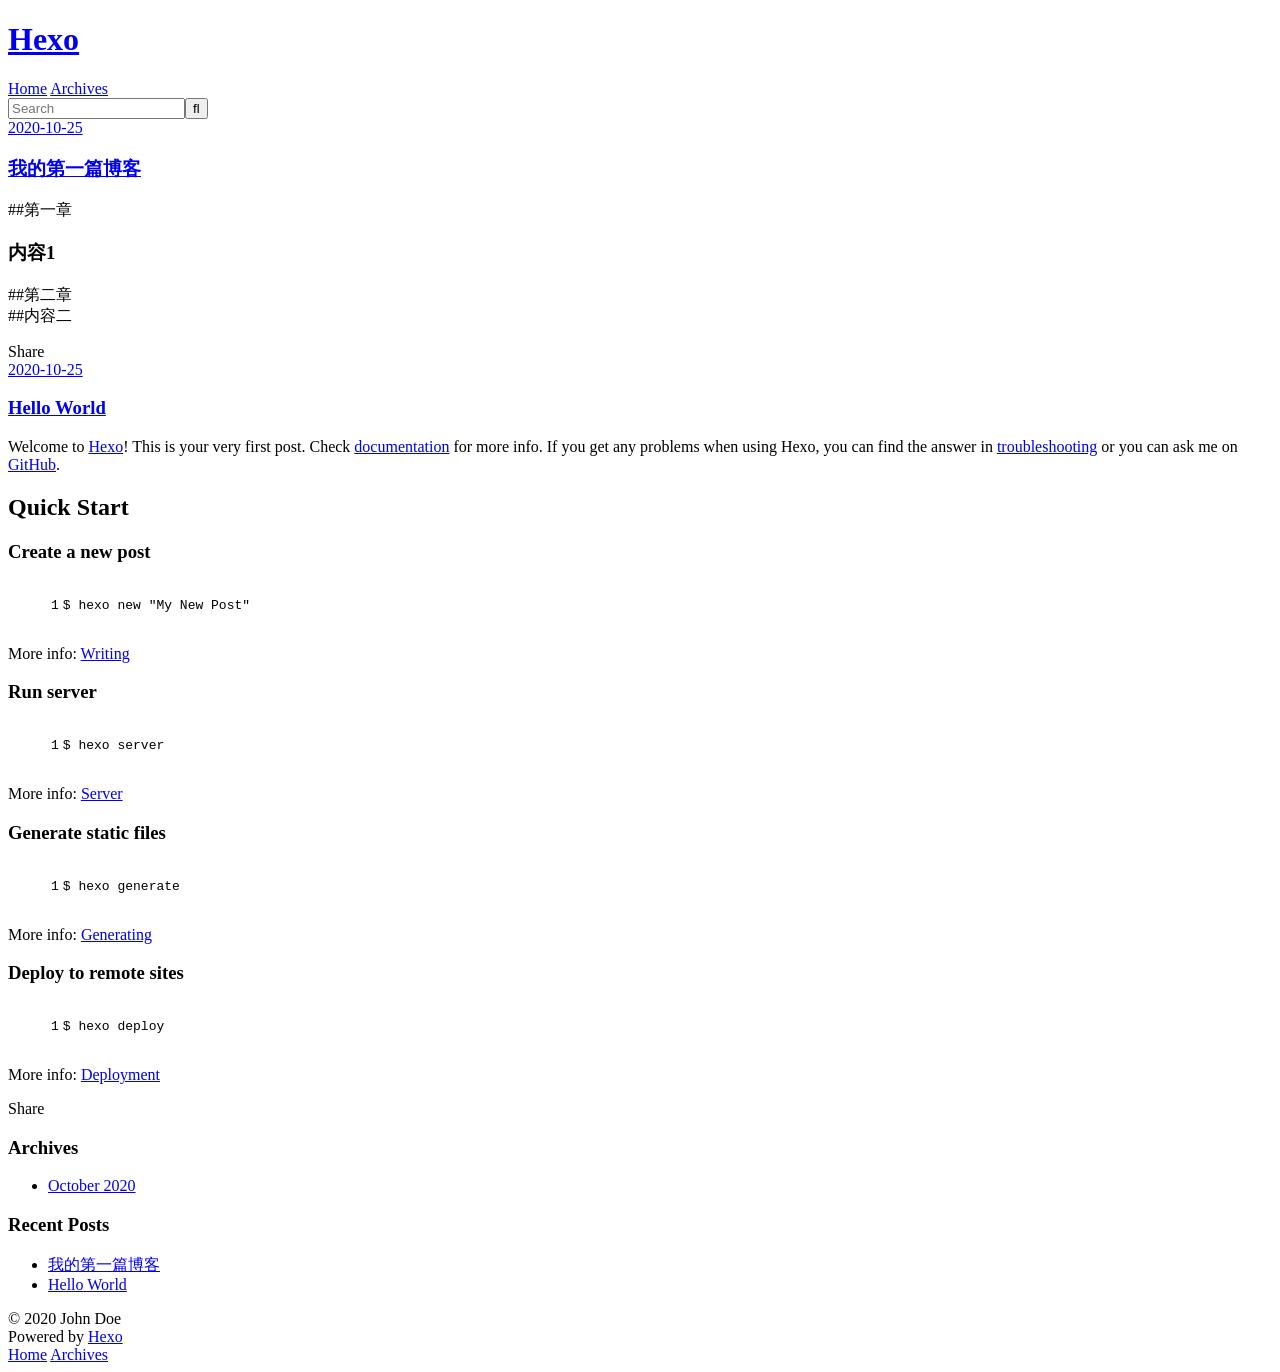
==== index.html @ a92fef50 "Site updated: 2020-10-25 15:04:39" ====
<!DOCTYPE html>
<html>
<head>
  <meta charset="utf-8">
  

  
  <title>Hexo</title>
  <meta name="viewport" content="width=device-width, initial-scale=1, maximum-scale=1">
  <meta property="og:type" content="website">
<meta property="og:title" content="Hexo">
<meta property="og:url" content="http://example.com/index.html">
<meta property="og:site_name" content="Hexo">
<meta property="og:locale" content="en_US">
<meta property="article:author" content="John Doe">
<meta name="twitter:card" content="summary">
  
    <link rel="alternate" href="/atom.xml" title="Hexo" type="application/atom+xml">
  
  
    <link rel="icon" href="/favicon.png">
  
  
    <link href="//fonts.googleapis.com/css?family=Source+Code+Pro" rel="stylesheet" type="text/css">
  
  
<link rel="stylesheet" href="/css/style.css">

<meta name="generator" content="Hexo 5.2.0"></head>

<body>
  <div id="container">
    <div id="wrap">
      <header id="header">
  <div id="banner"></div>
  <div id="header-outer" class="outer">
    <div id="header-title" class="inner">
      <h1 id="logo-wrap">
        <a href="/" id="logo">Hexo</a>
      </h1>
      
    </div>
    <div id="header-inner" class="inner">
      <nav id="main-nav">
        <a id="main-nav-toggle" class="nav-icon"></a>
        
          <a class="main-nav-link" href="/">Home</a>
        
          <a class="main-nav-link" href="/archives">Archives</a>
        
      </nav>
      <nav id="sub-nav">
        
          <a id="nav-rss-link" class="nav-icon" href="/atom.xml" title="RSS Feed"></a>
        
        <a id="nav-search-btn" class="nav-icon" title="Search"></a>
      </nav>
      <div id="search-form-wrap">
        <form action="//google.com/search" method="get" accept-charset="UTF-8" class="search-form"><input type="search" name="q" class="search-form-input" placeholder="Search"><button type="submit" class="search-form-submit">&#xF002;</button><input type="hidden" name="sitesearch" value="http://example.com"></form>
      </div>
    </div>
  </div>
</header>
      <div class="outer">
        <section id="main">
  
    <article id="post-我的第一篇博客" class="article article-type-post" itemscope itemprop="blogPost">
  <div class="article-meta">
    <a href="/2020/10/25/%E6%88%91%E7%9A%84%E7%AC%AC%E4%B8%80%E7%AF%87%E5%8D%9A%E5%AE%A2/" class="article-date">
  <time datetime="2020-10-25T06:50:15.000Z" itemprop="datePublished">2020-10-25</time>
</a>
    
  </div>
  <div class="article-inner">
    
    
      <header class="article-header">
        
  
    <h1 itemprop="name">
      <a class="article-title" href="/2020/10/25/%E6%88%91%E7%9A%84%E7%AC%AC%E4%B8%80%E7%AF%87%E5%8D%9A%E5%AE%A2/">我的第一篇博客</a>
    </h1>
  

      </header>
    
    <div class="article-entry" itemprop="articleBody">
      
        <p>##第一章</p>
<h3 id="内容1"><a href="#内容1" class="headerlink" title="内容1"></a>内容1</h3><p>##第二章<br>##内容二</p>

      
    </div>
    <footer class="article-footer">
      <a data-url="http://example.com/2020/10/25/%E6%88%91%E7%9A%84%E7%AC%AC%E4%B8%80%E7%AF%87%E5%8D%9A%E5%AE%A2/" data-id="ckgor7lir000064bv4ouh08dl" class="article-share-link">Share</a>
      
      
    </footer>
  </div>
  
</article>


  
    <article id="post-hello-world" class="article article-type-post" itemscope itemprop="blogPost">
  <div class="article-meta">
    <a href="/2020/10/25/hello-world/" class="article-date">
  <time datetime="2020-10-24T22:21:54.846Z" itemprop="datePublished">2020-10-25</time>
</a>
    
  </div>
  <div class="article-inner">
    
    
      <header class="article-header">
        
  
    <h1 itemprop="name">
      <a class="article-title" href="/2020/10/25/hello-world/">Hello World</a>
    </h1>
  

      </header>
    
    <div class="article-entry" itemprop="articleBody">
      
        <p>Welcome to <a target="_blank" rel="noopener" href="https://hexo.io/">Hexo</a>! This is your very first post. Check <a target="_blank" rel="noopener" href="https://hexo.io/docs/">documentation</a> for more info. If you get any problems when using Hexo, you can find the answer in <a target="_blank" rel="noopener" href="https://hexo.io/docs/troubleshooting.html">troubleshooting</a> or you can ask me on <a target="_blank" rel="noopener" href="https://github.com/hexojs/hexo/issues">GitHub</a>.</p>
<h2 id="Quick-Start"><a href="#Quick-Start" class="headerlink" title="Quick Start"></a>Quick Start</h2><h3 id="Create-a-new-post"><a href="#Create-a-new-post" class="headerlink" title="Create a new post"></a>Create a new post</h3><figure class="highlight bash"><table><tr><td class="gutter"><pre><span class="line">1</span><br></pre></td><td class="code"><pre><span class="line">$ hexo new <span class="string">&quot;My New Post&quot;</span></span><br></pre></td></tr></table></figure>
<p>More info: <a target="_blank" rel="noopener" href="https://hexo.io/docs/writing.html">Writing</a></p>
<h3 id="Run-server"><a href="#Run-server" class="headerlink" title="Run server"></a>Run server</h3><figure class="highlight bash"><table><tr><td class="gutter"><pre><span class="line">1</span><br></pre></td><td class="code"><pre><span class="line">$ hexo server</span><br></pre></td></tr></table></figure>

<p>More info: <a target="_blank" rel="noopener" href="https://hexo.io/docs/server.html">Server</a></p>
<h3 id="Generate-static-files"><a href="#Generate-static-files" class="headerlink" title="Generate static files"></a>Generate static files</h3><figure class="highlight bash"><table><tr><td class="gutter"><pre><span class="line">1</span><br></pre></td><td class="code"><pre><span class="line">$ hexo generate</span><br></pre></td></tr></table></figure>

<p>More info: <a target="_blank" rel="noopener" href="https://hexo.io/docs/generating.html">Generating</a></p>
<h3 id="Deploy-to-remote-sites"><a href="#Deploy-to-remote-sites" class="headerlink" title="Deploy to remote sites"></a>Deploy to remote sites</h3><figure class="highlight bash"><table><tr><td class="gutter"><pre><span class="line">1</span><br></pre></td><td class="code"><pre><span class="line">$ hexo deploy</span><br></pre></td></tr></table></figure>

<p>More info: <a target="_blank" rel="noopener" href="https://hexo.io/docs/one-command-deployment.html">Deployment</a></p>

      
    </div>
    <footer class="article-footer">
      <a data-url="http://example.com/2020/10/25/hello-world/" data-id="ckgor7liz000164bv7x11fzwm" class="article-share-link">Share</a>
      
      
    </footer>
  </div>
  
</article>


  


</section>
        
          <aside id="sidebar">
  
    

  
    

  
    
  
    
  <div class="widget-wrap">
    <h3 class="widget-title">Archives</h3>
    <div class="widget">
      <ul class="archive-list"><li class="archive-list-item"><a class="archive-list-link" href="/archives/2020/10/">October 2020</a></li></ul>
    </div>
  </div>


  
    
  <div class="widget-wrap">
    <h3 class="widget-title">Recent Posts</h3>
    <div class="widget">
      <ul>
        
          <li>
            <a href="/2020/10/25/%E6%88%91%E7%9A%84%E7%AC%AC%E4%B8%80%E7%AF%87%E5%8D%9A%E5%AE%A2/">我的第一篇博客</a>
          </li>
        
          <li>
            <a href="/2020/10/25/hello-world/">Hello World</a>
          </li>
        
      </ul>
    </div>
  </div>

  
</aside>
        
      </div>
      <footer id="footer">
  
  <div class="outer">
    <div id="footer-info" class="inner">
      &copy; 2020 John Doe<br>
      Powered by <a href="http://hexo.io/" target="_blank">Hexo</a>
    </div>
  </div>
</footer>
    </div>
    <nav id="mobile-nav">
  
    <a href="/" class="mobile-nav-link">Home</a>
  
    <a href="/archives" class="mobile-nav-link">Archives</a>
  
</nav>
    

<script src="//ajax.googleapis.com/ajax/libs/jquery/2.0.3/jquery.min.js"></script>


  
<link rel="stylesheet" href="/fancybox/jquery.fancybox.css">

  
<script src="/fancybox/jquery.fancybox.pack.js"></script>




<script src="/js/script.js"></script>




  </div>
</body>
</html>
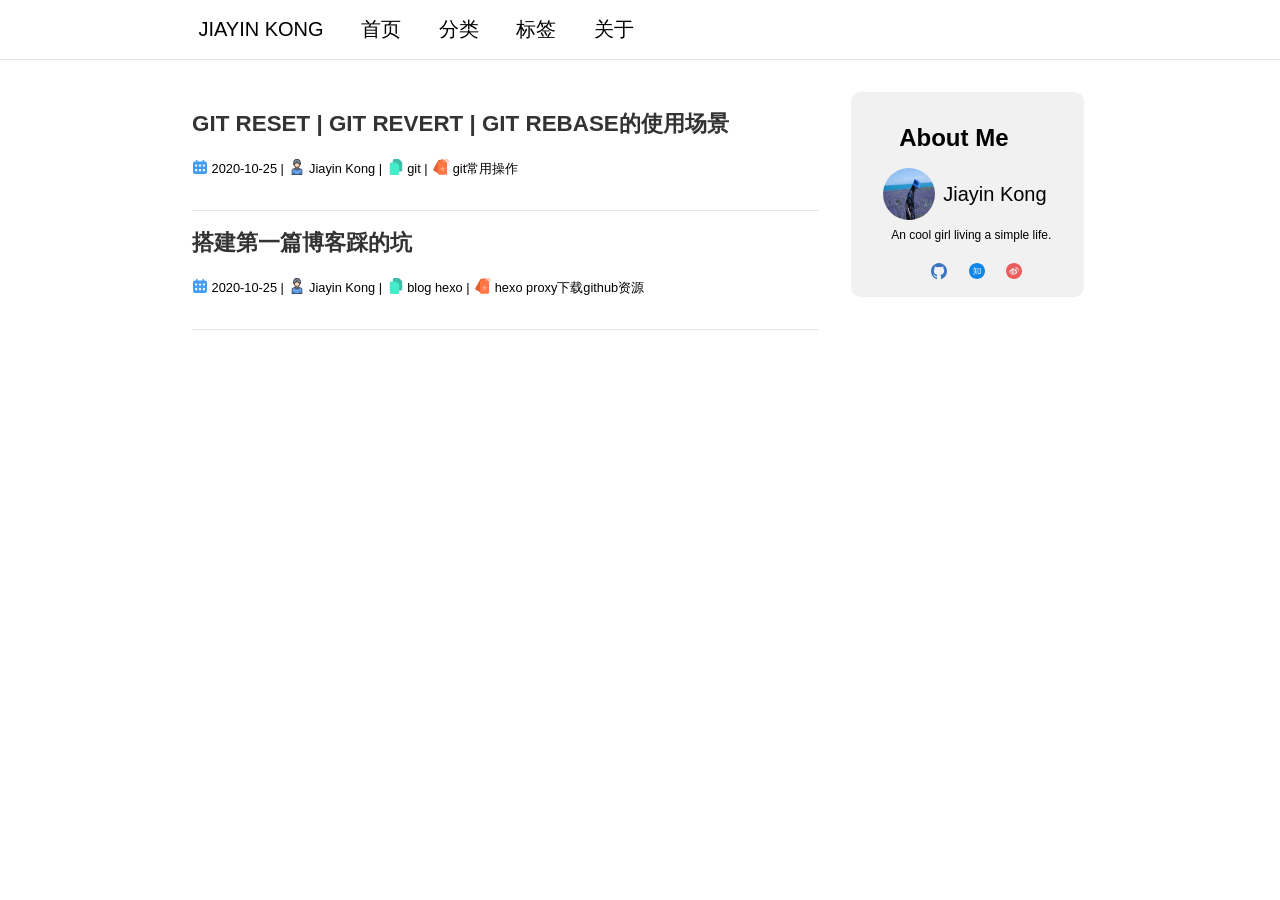
==== commit 5caaa244: "Site updated: 2020-10-25 21:14:27" ====
--- a/index.html
+++ b/index.html
@@ -1,237 +1,234 @@
 <!DOCTYPE html>
 <html>
 <head>
-  <meta charset="utf-8">
-  
-
-  
-  <title>Hexo</title>
-  <meta name="viewport" content="width=device-width, initial-scale=1, maximum-scale=1">
-  <meta property="og:type" content="website">
-<meta property="og:title" content="Hexo">
-<meta property="og:url" content="http://example.com/index.html">
-<meta property="og:site_name" content="Hexo">
-<meta property="og:locale" content="en_US">
-<meta property="article:author" content="John Doe">
-<meta name="twitter:card" content="summary">
-  
-    <link rel="alternate" href="/atom.xml" title="Hexo" type="application/atom+xml">
-  
-  
-    <link rel="icon" href="/favicon.png">
-  
-  
-    <link href="//fonts.googleapis.com/css?family=Source+Code+Pro" rel="stylesheet" type="text/css">
-  
-  
-<link rel="stylesheet" href="/css/style.css">
+    <meta charset="utf-8">
+    
+        <title>Jiayin Kong</title>
+    
+    <meta name="viewport" content="width=device-width, initial-scale=1, maximum-scale=1, user-scalable=no">
+    <link rel='shortcut icon' href="/favicon.ico">
+    
+<link rel="stylesheet" href="/css/index.css">
+
+    
+<link rel="stylesheet" href="/css/plugins/highlight/dark.css">
+
+    
+<link rel="stylesheet" href="/css/plugins/iconfont/iconfont.css">
 
 <meta name="generator" content="Hexo 5.2.0"></head>
-
 <body>
-  <div id="container">
-    <div id="wrap">
-      <header id="header">
-  <div id="banner"></div>
-  <div id="header-outer" class="outer">
-    <div id="header-title" class="inner">
-      <h1 id="logo-wrap">
-        <a href="/" id="logo">Hexo</a>
-      </h1>
+    <div class="navbar-container">
+    <div class="navbar">
+        <ul>
+            <li><a href="/">JIAYIN KONG</a></li>
+            <li><a href="/">首页</a></li>
+            <li><a href='/categories'>分类</a></li>
+            <li><a href="/tags">标签</a></li>
+            <li><a href="/about">关于</a></li>
+        </ul>
+    </div>
+</div>
+    <div class="all-container">
+        <div class="container">
+	<div class="card-container">
+		
+			<div class="index-card">
+  <div class="info">
+    <h2 class="title" >
+      <a href="/2020/10/25/git/git%20reset%E3%80%81git%20revert%E3%80%81git%20rebase%E7%9A%84%E4%BD%BF%E7%94%A8%E5%9C%BA%E6%99%AF/">git reset | git revert | git rebase的使用场景</a>
+    </h2>
+    
+    <div class="infos">
+      <div class="item">
+        <svg class="icon" aria-hidden="true">
+          <use xlink:href="#icon-date"></use>
+        </svg>        
+        <span id="date">2020-10-25</span>
+        <span id="divider">|</span>
+      </div>
+
+      <div class="item">
+        <svg class="icon" aria-hidden="true">
+          <use xlink:href="#icon--basicpeople"></use>
+        </svg> 
+        <span id="author">
+          
+            Jiayin Kong
+          
+        </span>
+        <span id="divider">|</span>
+      </div>
+
+      <div class="item">
+        <svg class="icon" aria-hidden="true">
+          <use xlink:href="#icon-duplicate_document"></use>
+        </svg> 
+        <span id="cate">
+          
+            <a href="/categories/git/">git</a>
+          
+        </span>
+        <span id="divider">|</span>
+      </div>
+
+      <div class="item">
+        <svg class="icon" aria-hidden="true">
+          <use xlink:href="#icon-tags"></use>
+        </svg> 
+        <span id="tags">
+          
+            <a href="/tags/git%E5%B8%B8%E7%94%A8%E6%93%8D%E4%BD%9C/">git常用操作</a>
+          
+        </span>
+      </div>
+
+    </div>
+    <div class="excerpt">
       
     </div>
-    <div id="header-inner" class="inner">
-      <nav id="main-nav">
-        <a id="main-nav-toggle" class="nav-icon"></a>
-        
-          <a class="main-nav-link" href="/">Home</a>
-        
-          <a class="main-nav-link" href="/archives">Archives</a>
-        
-      </nav>
-      <nav id="sub-nav">
-        
-          <a id="nav-rss-link" class="nav-icon" href="/atom.xml" title="RSS Feed"></a>
-        
-        <a id="nav-search-btn" class="nav-icon" title="Search"></a>
-      </nav>
-      <div id="search-form-wrap">
-        <form action="//google.com/search" method="get" accept-charset="UTF-8" class="search-form"><input type="search" name="q" class="search-form-input" placeholder="Search"><button type="submit" class="search-form-submit">&#xF002;</button><input type="hidden" name="sitesearch" value="http://example.com"></form>
-      </div>
-    </div>
+
+    <!--
+    <div class="readmore">
+      <a href="/2020/10/25/git/git%20reset%E3%80%81git%20revert%E3%80%81git%20rebase%E7%9A%84%E4%BD%BF%E7%94%A8%E5%9C%BA%E6%99%AF/">Read More >></a>
+    </div>
+    -->
+
+    <hr class="divider">
+
   </div>
-</header>
-      <div class="outer">
-        <section id="main">
-  
-    <article id="post-我的第一篇博客" class="article article-type-post" itemscope itemprop="blogPost">
-  <div class="article-meta">
-    <a href="/2020/10/25/%E6%88%91%E7%9A%84%E7%AC%AC%E4%B8%80%E7%AF%87%E5%8D%9A%E5%AE%A2/" class="article-date">
-  <time datetime="2020-10-25T06:50:15.000Z" itemprop="datePublished">2020-10-25</time>
-</a>
-    
+</div>
+		
+			<div class="index-card">
+  <div class="info">
+    <h2 class="title" >
+      <a href="/2020/10/25/blog/hexo/%E6%90%AD%E5%BB%BA%E7%AC%AC%E4%B8%80%E7%AF%87%E5%8D%9A%E5%AE%A2%E8%B8%A9%E7%9A%84%E5%9D%91/">搭建第一篇博客踩的坑</a>
+    </h2>
+    
+    <div class="infos">
+      <div class="item">
+        <svg class="icon" aria-hidden="true">
+          <use xlink:href="#icon-date"></use>
+        </svg>        
+        <span id="date">2020-10-25</span>
+        <span id="divider">|</span>
+      </div>
+
+      <div class="item">
+        <svg class="icon" aria-hidden="true">
+          <use xlink:href="#icon--basicpeople"></use>
+        </svg> 
+        <span id="author">
+          
+            Jiayin Kong
+          
+        </span>
+        <span id="divider">|</span>
+      </div>
+
+      <div class="item">
+        <svg class="icon" aria-hidden="true">
+          <use xlink:href="#icon-duplicate_document"></use>
+        </svg> 
+        <span id="cate">
+          
+            <a href="/categories/blog/">blog</a>
+          
+            <a href="/categories/blog/hexo/">hexo</a>
+          
+        </span>
+        <span id="divider">|</span>
+      </div>
+
+      <div class="item">
+        <svg class="icon" aria-hidden="true">
+          <use xlink:href="#icon-tags"></use>
+        </svg> 
+        <span id="tags">
+          
+            <a href="/tags/hexo/">hexo</a>
+          
+            <a href="/tags/proxy%E4%B8%8B%E8%BD%BDgithub%E8%B5%84%E6%BA%90/">proxy下载github资源</a>
+          
+        </span>
+      </div>
+
+    </div>
+    <div class="excerpt">
+      
+    </div>
+
+    <!--
+    <div class="readmore">
+      <a href="/2020/10/25/blog/hexo/%E6%90%AD%E5%BB%BA%E7%AC%AC%E4%B8%80%E7%AF%87%E5%8D%9A%E5%AE%A2%E8%B8%A9%E7%9A%84%E5%9D%91/">Read More >></a>
+    </div>
+    -->
+
+    <hr class="divider">
+
   </div>
-  <div class="article-inner">
-    
-    
-      <header class="article-header">
-        
-  
-    <h1 itemprop="name">
-      <a class="article-title" href="/2020/10/25/%E6%88%91%E7%9A%84%E7%AC%AC%E4%B8%80%E7%AF%87%E5%8D%9A%E5%AE%A2/">我的第一篇博客</a>
-    </h1>
-  
-
-      </header>
-    
-    <div class="article-entry" itemprop="articleBody">
-      
-        <p>##第一章</p>
-<h3 id="内容1"><a href="#内容1" class="headerlink" title="内容1"></a>内容1</h3><p>##第二章<br>##内容二</p>
-
-      
-    </div>
-    <footer class="article-footer">
-      <a data-url="http://example.com/2020/10/25/%E6%88%91%E7%9A%84%E7%AC%AC%E4%B8%80%E7%AF%87%E5%8D%9A%E5%AE%A2/" data-id="ckgor7lir000064bv4ouh08dl" class="article-share-link">Share</a>
-      
-      
-    </footer>
-  </div>
-  
-</article>
-
-
-  
-    <article id="post-hello-world" class="article article-type-post" itemscope itemprop="blogPost">
-  <div class="article-meta">
-    <a href="/2020/10/25/hello-world/" class="article-date">
-  <time datetime="2020-10-24T22:21:54.846Z" itemprop="datePublished">2020-10-25</time>
-</a>
-    
-  </div>
-  <div class="article-inner">
-    
-    
-      <header class="article-header">
-        
-  
-    <h1 itemprop="name">
-      <a class="article-title" href="/2020/10/25/hello-world/">Hello World</a>
-    </h1>
-  
-
-      </header>
-    
-    <div class="article-entry" itemprop="articleBody">
-      
-        <p>Welcome to <a target="_blank" rel="noopener" href="https://hexo.io/">Hexo</a>! This is your very first post. Check <a target="_blank" rel="noopener" href="https://hexo.io/docs/">documentation</a> for more info. If you get any problems when using Hexo, you can find the answer in <a target="_blank" rel="noopener" href="https://hexo.io/docs/troubleshooting.html">troubleshooting</a> or you can ask me on <a target="_blank" rel="noopener" href="https://github.com/hexojs/hexo/issues">GitHub</a>.</p>
-<h2 id="Quick-Start"><a href="#Quick-Start" class="headerlink" title="Quick Start"></a>Quick Start</h2><h3 id="Create-a-new-post"><a href="#Create-a-new-post" class="headerlink" title="Create a new post"></a>Create a new post</h3><figure class="highlight bash"><table><tr><td class="gutter"><pre><span class="line">1</span><br></pre></td><td class="code"><pre><span class="line">$ hexo new <span class="string">&quot;My New Post&quot;</span></span><br></pre></td></tr></table></figure>
-<p>More info: <a target="_blank" rel="noopener" href="https://hexo.io/docs/writing.html">Writing</a></p>
-<h3 id="Run-server"><a href="#Run-server" class="headerlink" title="Run server"></a>Run server</h3><figure class="highlight bash"><table><tr><td class="gutter"><pre><span class="line">1</span><br></pre></td><td class="code"><pre><span class="line">$ hexo server</span><br></pre></td></tr></table></figure>
-
-<p>More info: <a target="_blank" rel="noopener" href="https://hexo.io/docs/server.html">Server</a></p>
-<h3 id="Generate-static-files"><a href="#Generate-static-files" class="headerlink" title="Generate static files"></a>Generate static files</h3><figure class="highlight bash"><table><tr><td class="gutter"><pre><span class="line">1</span><br></pre></td><td class="code"><pre><span class="line">$ hexo generate</span><br></pre></td></tr></table></figure>
-
-<p>More info: <a target="_blank" rel="noopener" href="https://hexo.io/docs/generating.html">Generating</a></p>
-<h3 id="Deploy-to-remote-sites"><a href="#Deploy-to-remote-sites" class="headerlink" title="Deploy to remote sites"></a>Deploy to remote sites</h3><figure class="highlight bash"><table><tr><td class="gutter"><pre><span class="line">1</span><br></pre></td><td class="code"><pre><span class="line">$ hexo deploy</span><br></pre></td></tr></table></figure>
-
-<p>More info: <a target="_blank" rel="noopener" href="https://hexo.io/docs/one-command-deployment.html">Deployment</a></p>
-
-      
-    </div>
-    <footer class="article-footer">
-      <a data-url="http://example.com/2020/10/25/hello-world/" data-id="ckgor7liz000164bv7x11fzwm" class="article-share-link">Share</a>
-      
-      
-    </footer>
-  </div>
-  
-</article>
-
-
-  
-
-
-</section>
-        
-          <aside id="sidebar">
-  
-    
-
-  
-    
-
-  
-    
-  
-    
-  <div class="widget-wrap">
-    <h3 class="widget-title">Archives</h3>
-    <div class="widget">
-      <ul class="archive-list"><li class="archive-list-item"><a class="archive-list-link" href="/archives/2020/10/">October 2020</a></li></ul>
-    </div>
-  </div>
-
-
-  
-    
-  <div class="widget-wrap">
-    <h3 class="widget-title">Recent Posts</h3>
-    <div class="widget">
-      <ul>
-        
-          <li>
-            <a href="/2020/10/25/%E6%88%91%E7%9A%84%E7%AC%AC%E4%B8%80%E7%AF%87%E5%8D%9A%E5%AE%A2/">我的第一篇博客</a>
-          </li>
-        
-          <li>
-            <a href="/2020/10/25/hello-world/">Hello World</a>
-          </li>
-        
-      </ul>
-    </div>
-  </div>
-
-  
-</aside>
-        
-      </div>
-      <footer id="footer">
-  
-  <div class="outer">
-    <div id="footer-info" class="inner">
-      &copy; 2020 John Doe<br>
-      Powered by <a href="http://hexo.io/" target="_blank">Hexo</a>
-    </div>
-  </div>
-</footer>
-    </div>
-    <nav id="mobile-nav">
-  
-    <a href="/" class="mobile-nav-link">Home</a>
-  
-    <a href="/archives" class="mobile-nav-link">Archives</a>
-  
+</div>
+		
+		<nav class="pagination">
+	<div class="pages">
+		
+	</div>
 </nav>
-    
-
-<script src="//ajax.googleapis.com/ajax/libs/jquery/2.0.3/jquery.min.js"></script>
-
-
-  
-<link rel="stylesheet" href="/fancybox/jquery.fancybox.css">
-
-  
-<script src="/fancybox/jquery.fancybox.pack.js"></script>
-
-
-
-
-<script src="/js/script.js"></script>
-
-
-
-
-  </div>
+
+	</div>
+	<div class="widgets">
+    <div class="self-info">
+        <h2>About Me</h2>
+        <div class="infos">
+            <div style="display: flex; align-items: center;">
+                <img src="/favicon.ico">
+                <p style="margin-left: 8px;">Jiayin Kong</p>
+            </div>
+            <span>
+                <p style="font-size: 12px;">An cool girl living a simple life.</p>
+            </span>
+        </div>
+        <div class="methods">
+            <a target="_blank" rel="noopener" href="https://github.com/jiayinkong" title="Github">
+                <svg class="icon" aria-hidden="true">
+                    <use xlink:href="#icon-github"></use>
+                </svg>
+            </a>
+            <a href="">
+                <svg class="icon" aria-hidden="true">
+                    <use xlink:href="#icon-zhihu"></use>
+                </svg>
+            </a>
+            <a href="">
+                <svg class="icon" aria-hidden="true">
+                    <use xlink:href="#icon-weibo"></use>
+                </svg>
+            </a>
+        </div>
+    </div>
+</div>
+</div>
+    </div>
+    <div class='rights'>
+	<p>©<span id='years'></span> Mint Forge. All Rights Reserved.</p>
+</div>
+<script type="text/javascript">
+	var today = new Date()
+	var years = today.getFullYear()
+	document.getElementById('years').innerHTML=years
+</script>
+    
+<script src="/js/iconfont.js"></script>
+
+<style>
+    .icon {
+      width: 1rem;
+      height: 1rem;
+      vertical-align: -0.15em;
+      fill: currentColor;
+      overflow: hidden;
+    }
+</style>
+    
 </body>
 </html>
--- a/css/index.css
+++ b/css/index.css
@@ -0,0 +1,753 @@
+@charset "UTF-8";
+@media screen and (max-width: 800px) {
+  * {
+    margin: 0;
+    padding: 0;
+    box-sizing: border-box;
+  }
+
+  body {
+    width: 100%;
+    height: 100%;
+    background-color: #f1f1f1;
+    font-size: 20px;
+    font-family: "STHeiti Light", "STHeiti", "Microsoft YaHei", "Pingfang SC" "STSong", "SimSun", "FangSong", "STFangSong";
+  }
+  body .all-container {
+    display: block;
+    margin: 0;
+    padding: 0;
+    width: 100%;
+    height: 100%;
+  }
+
+  /* navbar */
+  .navbar a {
+    color: black;
+    text-decoration: none;
+  }
+  .navbar a:visited {
+    color: black;
+  }
+  .navbar .logo {
+    background-color: #555555;
+    width: 100%;
+    height: 3rem;
+    margin: 0 auto;
+    text-align: center;
+    line-height: 3rem;
+    border-radius: 0.5rem 0.5rem 0 0;
+  }
+  .navbar .logo a {
+    color: #fff;
+  }
+
+  .cate {
+    display: block;
+    position: sticky !important;
+    position: -webkit-sticky;
+    top: 0;
+    left: 1%;
+    z-index: 10;
+    background: #555555;
+    /* fallback for old browsers */
+    width: 100%;
+    height: 2rem;
+    font-size: 1rem;
+    margin: 0 auto;
+    text-align: center;
+    line-height: 2rem;
+    border-radius: 0;
+  }
+  .cate ul #trans li {
+    margin: 0 0.5rem;
+  }
+  .cate ul li {
+    display: inline-block;
+  }
+  .cate ul li span#backtop {
+    color: #fff;
+    cursor: pointer;
+  }
+  .cate a {
+    text-decoration: none;
+    color: #fff;
+  }
+
+  /* index-card */
+  .card-container {
+    margin-top: 0;
+  }
+
+  .index-card {
+    width: 100%;
+    margin: 0.2rem auto;
+    background-color: #fff;
+    border-radius: 0;
+  }
+  .index-card .info {
+    text-align: center;
+  }
+  .index-card .info .title {
+    padding: 1rem 1rem 0 1rem;
+    font-size: 1.3rem;
+  }
+  .index-card .info .divider {
+    visibility: hidden;
+    display: none;
+    width: 90%;
+    margin: 0.5rem auto;
+  }
+  .index-card .info .infos {
+    margin: 0.5rem auto;
+    font-size: 0.7rem;
+  }
+  .index-card .info .infos .item {
+    display: inline-block;
+  }
+  .index-card .info .readmore {
+    visibility: hidden;
+    font-size: 1rem;
+    padding: 0.2rem;
+  }
+  .index-card a {
+    color: #000;
+    text-decoration: none;
+  }
+  .index-card a:visited {
+    color: #c73e3a;
+  }
+
+  .article-container {
+    width: 100%;
+    margin: 0.2rem auto;
+    padding: 0.5rem;
+    background-color: #fff;
+    border-radius: 0;
+    font-size: 1rem;
+  }
+  .article-container .title {
+    text-align: center;
+    padding: 0.5rem;
+  }
+  .article-container .info {
+    display: block;
+    text-align: center;
+    padding: 0.5rem;
+  }
+  .article-container .toc {
+    width: 100%;
+    padding: 1rem;
+    background-color: #90b44b;
+  }
+  .article-container .toc a {
+    text-decoration: none;
+    color: #000;
+  }
+  .article-container .toc ol {
+    list-style: none;
+  }
+  .article-container .toc ol:nth-child(n+2) {
+    margin-left: 1rem;
+  }
+  .article-container .content {
+    margin: 1rem auto;
+    padding: 0 0.5rem;
+    line-height: 1.5;
+    font-size: 1rem;
+  }
+  .article-container .content p code {
+    display: inline-block;
+    padding: 0 0.5rem;
+    background-color: #fcfcfc;
+    border-radius: 0.5rem;
+  }
+  .article-container .content blockquote {
+    background-color: #ccc;
+    padding: 0.2rem 0.5rem;
+  }
+  .article-container .content a {
+    text-decoration: none;
+    color: #2ea9df;
+  }
+  .article-container .content img {
+    display: block;
+    width: 95%;
+    margin: 1rem auto;
+  }
+  .article-container .content ul, .article-container .content ol {
+    margin-left: 1rem;
+  }
+  .article-container .content pre {
+    overflow: scroll;
+    margin: 0.5rem auto;
+  }
+  .article-container .content .tags {
+    visibility: hidden;
+  }
+
+  .paging a {
+    background-color: #ffffff;
+    display: block;
+    text-decoration: none;
+    width: 100%;
+    height: 3rem;
+    line-height: 3rem;
+    margin: 0.2rem auto;
+    text-align: center;
+    color: #000;
+  }
+  .paging a:visited {
+    color: #000;
+  }
+
+  .footer {
+    width: 100%;
+    margin: 0 auto;
+    margin-bottom: 10%;
+    padding: 0.5rem;
+    background-color: #fff;
+    border-radius: 0;
+    text-align: center;
+  }
+  .footer a {
+    text-decoration: none;
+    color: #2ea9df;
+  }
+
+  .pagination {
+    width: 100%;
+    margin: 0.5rem auto 2rem auto;
+    height: 2rem;
+    line-height: 2rem;
+  }
+  .pagination .pages {
+    visibility: visible;
+    width: auto;
+    margin: 0 auto;
+    text-align: center;
+  }
+  .pagination .pages a {
+    display: inline-block;
+    margin: 0 0.2rem;
+    padding: 0 0.5rem;
+    color: #777;
+    background-color: #fff;
+    text-decoration: none;
+  }
+  .pagination .pages a:visited {
+    color: #777;
+  }
+  .pagination .pages span {
+    margin: 0 0.5rem;
+  }
+  .pagination .pages span.current {
+    font-size: 1.5rem;
+    margin: 0 0.2rem;
+    padding: 0 0.5rem;
+    background-color: #fff;
+  }
+
+  .rights {
+    margin: 1rem auto;
+  }
+  .rights p {
+    text-align: center;
+    font-size: 0.8rem;
+  }
+
+  .cate_page {
+    margin: 0.2rem 0;
+    padding: 1rem 0;
+    background-color: #fff;
+    font-size: 1rem;
+  }
+  .cate_page .title {
+    font-size: 1rem;
+    width: 8rem;
+    margin: 1rem auto;
+  }
+  .cate_page .cate-list-container {
+    width: 80%;
+    margin: 3rem auto;
+  }
+  .cate_page .cate-list-container a {
+    text-decoration: none;
+    color: #000;
+  }
+  .cate_page .cate-list-container a:visited {
+    color: #000;
+  }
+  .cate_page .cate-list-container a:hover {
+    color: blue;
+  }
+  .cate_page .cate-list-container .cate-list span#img img {
+    display: inline-block;
+    width: 1rem !important;
+    height: 1rem !important;
+  }
+  .cate_page .cate-list-container .cate-list span#catename {
+    display: inline-block;
+    margin: 0.5rem 0;
+  }
+  .cate_page .cate-list-container .cate-list ul {
+    list-style: none;
+    margin-left: 1.5rem;
+  }
+  .cate_page .cate-list-container .cate-list ul li span {
+    font-size: 0.6rem;
+  }
+  .cate_page .cate-list-container .cate-list hr {
+    margin: 1rem 0;
+    height: 1px;
+  }
+
+  .tags {
+    background-color: #fff;
+    margin: 0.2rem auto;
+  }
+  .tags .title {
+    font-size: 2rem;
+    width: 6rem;
+    margin: 0 auto;
+    padding: 1rem 0;
+  }
+  .tags .tags-cloud {
+    text-align: center;
+  }
+
+  .about {
+    background-color: #fff;
+    margin: 0.2rem auto;
+    text-align: center;
+    height: 300px;
+    line-height: 300px;
+    font-size: 1rem;
+  }
+  .about p {
+    display: inline-block;
+  }
+  .about a {
+    display: inline-block;
+    text-decoration: none;
+  }
+}
+@media screen and (min-width: 801px) {
+  * {
+    margin: 0;
+    padding: 0;
+    box-sizing: border-box;
+  }
+
+  body {
+    width: 100%;
+    height: 100%;
+    background-color: #ffffff;
+    margin: 0;
+    padding: 0;
+    font-size: 20px;
+    font-family: -apple-system, SF UI Display, Arial, PingFang SC, Hiragino Sans GB, Microsoft YaHei, WenQuanYi Micro Hei, sans-serif;
+  }
+  body .all-container {
+    display: block;
+    margin: 1rem auto;
+    padding: 0;
+    width: 70%;
+    min-width: 880px;
+    height: 100%;
+  }
+  body .all-container .container {
+    margin-top: 2rem;
+  }
+
+  /* navbar */
+  .navbar-container {
+    border-bottom: 1px solid rgba(0, 0, 0, 0.1);
+    position: sticky;
+    position: -webkit-sticky;
+    top: 0;
+    z-index: 10;
+    background-color: #fff;
+  }
+  .navbar-container .navbar {
+    margin: 0 13%;
+    padding: 1rem;
+  }
+  .navbar-container .navbar ul li {
+    display: inline-block;
+    margin: 0 1rem;
+  }
+  .navbar-container .navbar ul li a {
+    text-decoration: none;
+    color: #000;
+  }
+  .navbar-container .navbar ul li a:visited {
+    color: #000;
+  }
+  .navbar-container .navbar ul li a:hover {
+    color: #000;
+  }
+
+  /* index-card */
+  .card-container {
+    width: 70%;
+    float: left;
+  }
+
+  .index-card {
+    width: 100%;
+    margin: 0.5rem auto 0 auto;
+    background-color: none;
+    border-radius: 0;
+  }
+  .index-card .info {
+    text-align: left;
+    /*
+    .readmore {
+      font-size: 1.2rem;
+      padding: .5rem;
+    }
+    */
+  }
+  .index-card .info .title {
+    padding: 0.5rem 0;
+    font-size: 1.4rem;
+    text-transform: uppercase;
+  }
+  .index-card .info .title a {
+    color: #333;
+  }
+  .index-card .info .title a:hover {
+    color: #567;
+  }
+  .index-card .info .divider {
+    width: 100%;
+    height: 1px;
+    border: none;
+    border-top: 1px solid rgba(0, 0, 0, 0.1);
+    margin: 0.5rem auto;
+  }
+  .index-card .info .infos {
+    margin: 0.5rem auto;
+  }
+  .index-card .info .infos .item {
+    display: inline-block;
+    font-size: 0.8rem;
+  }
+  .index-card .excerpt {
+    font-size: 1rem;
+    color: #777;
+    word-wrap: break-word;
+    padding: 0.5rem 0;
+  }
+  .index-card .excerpt a {
+    color: #777;
+  }
+  .index-card a {
+    color: #000;
+    text-decoration: none;
+  }
+  .index-card a:visited {
+    color: #000;
+  }
+
+  /* right widgets */
+  .widgets {
+    float: left;
+    position: sticky;
+    top: 3rem;
+    width: 26%;
+    height: auto;
+    border: 0 solid #000;
+    border-radius: 0.6rem;
+    margin-left: 2rem;
+    padding: 1rem 2rem;
+    background-color: #f1f1f1;
+  }
+  .widgets .self-info h2 {
+    text-align: left;
+    margin: 1rem;
+    font-size: 1.5rem;
+  }
+  .widgets .self-info .infos img {
+    display: block;
+    float: left;
+    width: 52px;
+    height: 52px;
+    border: none;
+    border-radius: 52px;
+  }
+  .widgets .self-info .infos span {
+    float: left;
+    font-size: 1rem;
+    margin: 0.5rem 0 0 0.5rem;
+  }
+  .widgets .self-info .methods {
+    clear: both;
+    padding: 1rem 0 0 2rem;
+  }
+  .widgets .self-info .methods a {
+    display: inline-block;
+    margin-left: 1rem;
+  }
+
+  .article-container {
+    width: 100%;
+    margin: 0.5rem auto;
+    padding: 2rem;
+    background-color: #fff;
+    border: 1px solid rgba(0, 0, 0, 0.1);
+    border-radius: 0.5rem;
+    font-size: 1rem;
+  }
+  .article-container .title {
+    text-align: center;
+    padding: 0.5rem;
+  }
+  .article-container .info {
+    display: block;
+    text-align: center;
+    padding: 0.5rem;
+  }
+  .article-container .toc {
+    width: 100%;
+    padding: 1rem;
+    background-color: #b8dc73;
+  }
+  .article-container .toc a {
+    text-decoration: none;
+    color: #000;
+  }
+  .article-container .toc a:hover {
+    color: #2ea9df;
+  }
+  .article-container .toc ol {
+    list-style: none;
+  }
+  .article-container .toc ol:nth-child(n+2) {
+    margin-left: 1rem;
+  }
+  .article-container .content {
+    margin: 1rem auto;
+    padding: 0 0.5rem;
+    line-height: 2rem;
+    font-size: 1rem;
+  }
+  .article-container .content h1, .article-container .content h2, .article-container .content h3, .article-container .content h4, .article-container .content h5, .article-container .content h6 {
+    margin: 1rem auto;
+  }
+  .article-container .content hr {
+    margin: 1rem auto;
+    border-top: 1px solid rgba(0,0,0,.1);
+  }
+  .article-container .content p {
+    text-indent: 2rem;
+  }
+  .article-container .content p code {
+    text-indent: 0rem;
+    display: inline-block;
+    padding: 0 0.5rem;
+    background-color: #fafafa;
+    border-radius: 0.5rem;
+    word-wrap: break-word;
+    word-break: break-all;
+  }
+  .article-container .content blockquote {
+    background-color: #ccc;
+    padding: 0.2rem 0.5rem;
+  }
+  .article-container .content a {
+    text-decoration: none;
+    color: #2ea9df;
+  }
+  .article-container .content img {
+    display: block;
+    width: auto;
+    max-width: 100%;
+    margin: 1rem auto;
+    box-shadow: 10px 10px 10px rgba(0, 0, 0, 0.5);
+    /*考虑浏览器兼容性*/
+    -moz-box-shadow: 10px 10px 10px rgba(0, 0, 0, 0.5);
+    -webkit-box-shadow: 10px 10px 10px rgba(0, 0, 0, 0.5);
+    border-radius: 0.5rem;
+  }
+  .article-container .content ul, .article-container .content ol {
+    margin-left: 1rem;
+  }
+  .article-container .content pre {
+    overflow: scroll;
+    margin: 0.5rem auto;
+  }
+  .article-container .content .tags {
+    visibility: hidden;
+  }
+
+  .article-container hr {
+    border: none;
+    border-top: 1px solid rgba(0,0,0,0.1);
+  }
+
+  .paging {
+    display: block;
+    margin: 。5rem auto;
+  }
+  .paging a {
+    display: inline-block;
+    text-decoration: none;
+    width: 50%;
+    height: 3rem;
+    line-height: 3rem;
+    text-align: center;
+    background-color: #fff;
+    color: #000;
+    border: 1px solid rgba(0, 0, 0, 0.1);
+    border-radius: 0.5rem;
+  }
+  .paging a:visited {
+    color: #000;
+  }
+  .paging a:hover {
+    background-color: #b8dc73;
+    color: #fff;
+  }
+  .paging a#next {
+    width: 49.44%;
+  }
+
+  .footer {
+    width: 100%;
+    margin: 0.5rem auto;
+    margin-bottom: 5%;
+    background-color: #fff;
+    border-radius: 0;
+    text-align: center;
+    height: 4rem;
+    line-height: 4rem;
+    border: 1px solid rgba(0, 0, 0, 0.1);
+    border-radius: 0.5rem;
+  }
+  .footer p a {
+    text-decoration: none;
+    color: #2ea9df;
+  }
+
+  .pagination {
+    width: 80%;
+    margin: 0.5rem auto 2rem auto;
+    height: 4rem;
+    line-height: 4rem;
+  }
+  .pagination .pages {
+    width: auto;
+    margin: 0 auto;
+    text-align: center;
+  }
+  .pagination .pages a {
+    margin: 0 0.5rem;
+    color: #777;
+    text-decoration: none;
+  }
+  .pagination .pages a:visited {
+    color: #777;
+  }
+  .pagination .pages span {
+    margin: 0 0.5rem;
+  }
+  .pagination .pages span.current {
+    font-size: 1.5rem;
+  }
+  .pagination #desktop {
+    visibility: visible;
+  }
+  .pagination #mobile {
+    visibility: hidden;
+  }
+
+  .rights {
+    display: none;
+    position: absolute;
+    left: 45%;
+    bottom: 0;
+  }
+  .rights p {
+    text-align: center;
+    font-size: 0.8rem;
+  }
+
+  .cate_page {
+    margin: 0.5rem 0;
+    padding: 1rem 0;
+    background-color: #fff;
+  }
+  .cate_page .title {
+    font-size: 1rem;
+    width: 8rem;
+    margin: 1rem auto;
+  }
+  .cate_page .cate-list-container {
+    width: 60%;
+    margin: 3rem auto;
+  }
+  .cate_page .cate-list-container a {
+    text-decoration: none;
+    color: #000;
+  }
+  .cate_page .cate-list-container a:visited {
+    color: #000;
+  }
+  .cate_page .cate-list-container a:hover {
+    color: blue;
+  }
+  .cate_page .cate-list-container .cate-list span#img img {
+    display: inline-block;
+    width: 1rem !important;
+    height: 1rem !important;
+  }
+  .cate_page .cate-list-container .cate-list span#catename {
+    display: inline-block;
+    margin: 0.5rem 0;
+  }
+  .cate_page .cate-list-container .cate-list ul {
+    list-style: none;
+    margin-left: 1.5rem;
+  }
+  .cate_page .cate-list-container .cate-list ul li span {
+    font-size: 0.6rem;
+  }
+  .cate_page .cate-list-container .cate-list hr {
+    margin: 1rem 0;
+  }
+
+  .tags {
+    background-color: #fff;
+    margin: 0.5rem auto;
+  }
+  .tags .title {
+    font-size: 2rem;
+    width: 6rem;
+    margin: 0 auto;
+    padding: 1rem 0;
+  }
+  .tags .tags-cloud {
+    text-align: center;
+  }
+
+  .about {
+    background-color: #fff;
+    margin: 0.5rem auto;
+    height: 300px;
+    text-align: center;
+    line-height: 300px;
+  }
+  .about p {
+    display: inline-block;
+    line-height: 300px;
+  }
+  .about a {
+    display: inline-block;
+    line-height: 300px;
+    text-decoration: none;
+  }
+}
+
+/*# sourceMappingURL=index.css.map */
--- a/css/plugins/highlight/dark.css
+++ b/css/plugins/highlight/dark.css
@@ -0,0 +1,63 @@
+/*
+
+Dark style from softwaremaniacs.org (c) Ivan Sagalaev <Maniac@SoftwareManiacs.Org>
+
+*/
+
+.hljs {
+  display: block;
+  overflow-x: auto;
+  padding: 0.5em;
+  background: #444;
+}
+
+.hljs-keyword,
+.hljs-selector-tag,
+.hljs-literal,
+.hljs-section,
+.hljs-link {
+  color: white;
+}
+
+.hljs,
+.hljs-subst {
+  color: #ddd;
+}
+
+.hljs-string,
+.hljs-title,
+.hljs-name,
+.hljs-type,
+.hljs-attribute,
+.hljs-symbol,
+.hljs-bullet,
+.hljs-built_in,
+.hljs-addition,
+.hljs-variable,
+.hljs-template-tag,
+.hljs-template-variable {
+  color: #d88;
+}
+
+.hljs-comment,
+.hljs-quote,
+.hljs-deletion,
+.hljs-meta {
+  color: #777;
+}
+
+.hljs-keyword,
+.hljs-selector-tag,
+.hljs-literal,
+.hljs-title,
+.hljs-section,
+.hljs-doctag,
+.hljs-type,
+.hljs-name,
+.hljs-strong {
+  font-weight: bold;
+}
+
+.hljs-emphasis {
+  font-style: italic;
+}
--- a/css/plugins/iconfont/iconfont.css
+++ b/css/plugins/iconfont/iconfont.css
@@ -0,0 +1,45 @@
+@font-face {font-family: "iconfont";
+  src: url('iconfont.eot?t=1585987241246'); /* IE9 */
+  src: url('iconfont.eot?t=1585987241246#iefix') format('embedded-opentype'), /* IE6-IE8 */
+  url('[data-uri]') format('woff2'),
+  url('iconfont.woff?t=1585987241246') format('woff'),
+  url('iconfont.ttf?t=1585987241246') format('truetype'), /* chrome, firefox, opera, Safari, Android, iOS 4.2+ */
+  url('iconfont.svg?t=1585987241246#iconfont') format('svg'); /* iOS 4.1- */
+}
+
+.iconfont {
+  font-family: "iconfont" !important;
+  font-size: 16px;
+  font-style: normal;
+  -webkit-font-smoothing: antialiased;
+  -moz-osx-font-smoothing: grayscale;
+}
+
+.icon-weibo:before {
+  content: "\e73c";
+}
+
+.icon-date:before {
+  content: "\e7c9";
+}
+
+.icon-zhihu:before {
+  content: "\e635";
+}
+
+.icon--basicpeople:before {
+  content: "\e698";
+}
+
+.icon-duplicate_document:before {
+  content: "\e7a5";
+}
+
+.icon-tags:before {
+  content: "\e685";
+}
+
+.icon-github:before {
+  content: "\ea0b";
+}
+
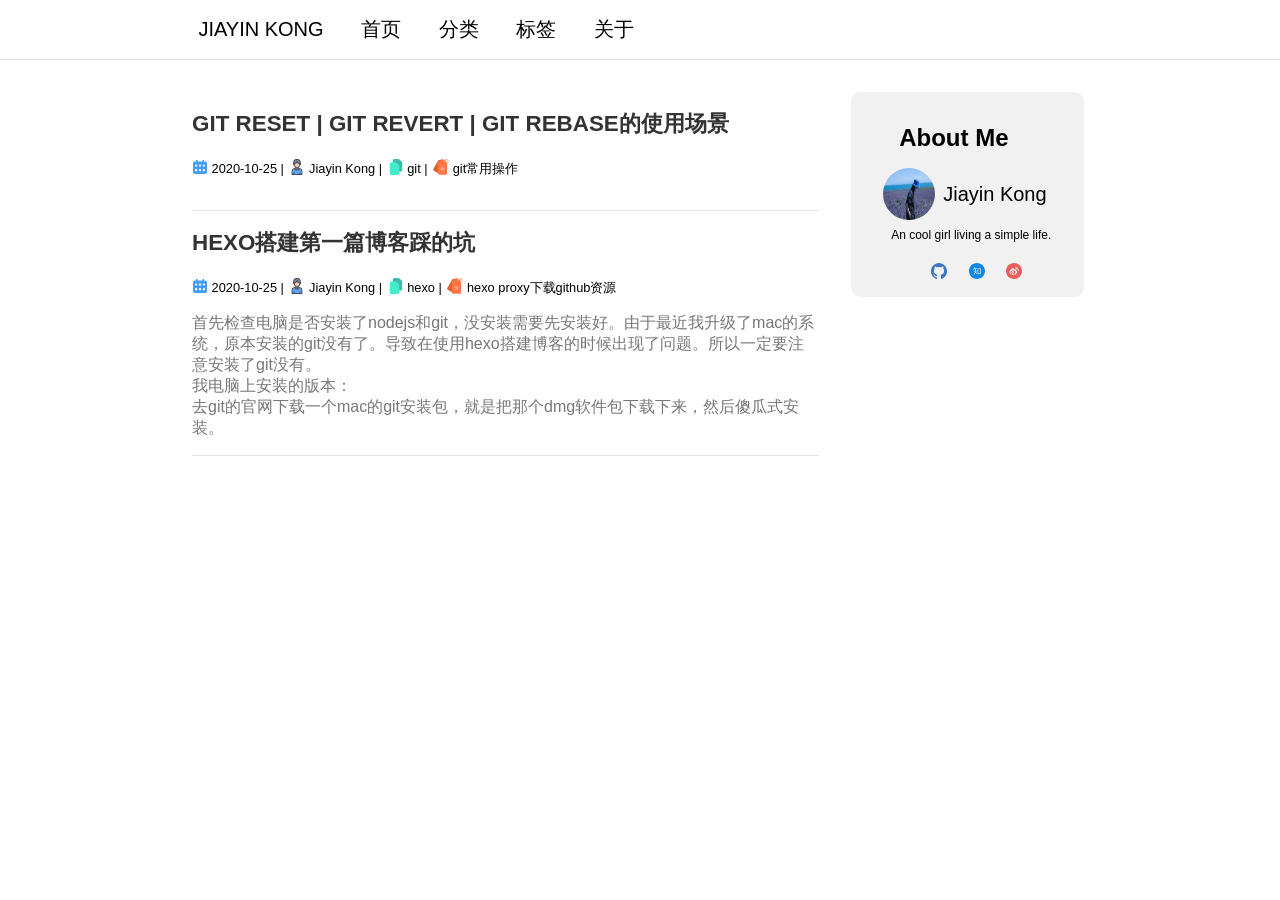
==== commit 820de1c2: "Site updated: 2020-10-30 23:59:53" ====
--- a/index.html
+++ b/index.html
@@ -102,7 +102,7 @@
 			<div class="index-card">
   <div class="info">
     <h2 class="title" >
-      <a href="/2020/10/25/blog/hexo/%E6%90%AD%E5%BB%BA%E7%AC%AC%E4%B8%80%E7%AF%87%E5%8D%9A%E5%AE%A2%E8%B8%A9%E7%9A%84%E5%9D%91/">搭建第一篇博客踩的坑</a>
+      <a href="/2020/10/25/hexo/hexo%E6%90%AD%E5%BB%BA%E7%AC%AC%E4%B8%80%E7%AF%87%E5%8D%9A%E5%AE%A2%E8%B8%A9%E7%9A%84%E5%9D%91/">hexo搭建第一篇博客踩的坑</a>
     </h2>
     
     <div class="infos">
@@ -132,9 +132,7 @@
         </svg> 
         <span id="cate">
           
-            <a href="/categories/blog/">blog</a>
-          
-            <a href="/categories/blog/hexo/">hexo</a>
+            <a href="/categories/hexo/">hexo</a>
           
         </span>
         <span id="divider">|</span>
@@ -155,12 +153,15 @@
 
     </div>
     <div class="excerpt">
-      
+      <p>首先检查电脑是否安装了nodejs和git，没安装需要先安装好。由于最近我升级了mac的系统，原本安装的git没有了。导致在使用hexo搭建博客的时候出现了问题。所以一定要注意安装了git没有。</p>
+<p>我电脑上安装的版本：</p>
+<p></p>
+<p>去git的官网下载一个mac的git安装包，就是把那个dmg软件包下载下来，然后傻瓜式安装。</p>
     </div>
 
     <!--
     <div class="readmore">
-      <a href="/2020/10/25/blog/hexo/%E6%90%AD%E5%BB%BA%E7%AC%AC%E4%B8%80%E7%AF%87%E5%8D%9A%E5%AE%A2%E8%B8%A9%E7%9A%84%E5%9D%91/">Read More >></a>
+      <a href="/2020/10/25/hexo/hexo%E6%90%AD%E5%BB%BA%E7%AC%AC%E4%B8%80%E7%AF%87%E5%8D%9A%E5%AE%A2%E8%B8%A9%E7%9A%84%E5%9D%91/">Read More >></a>
     </div>
     -->
 
